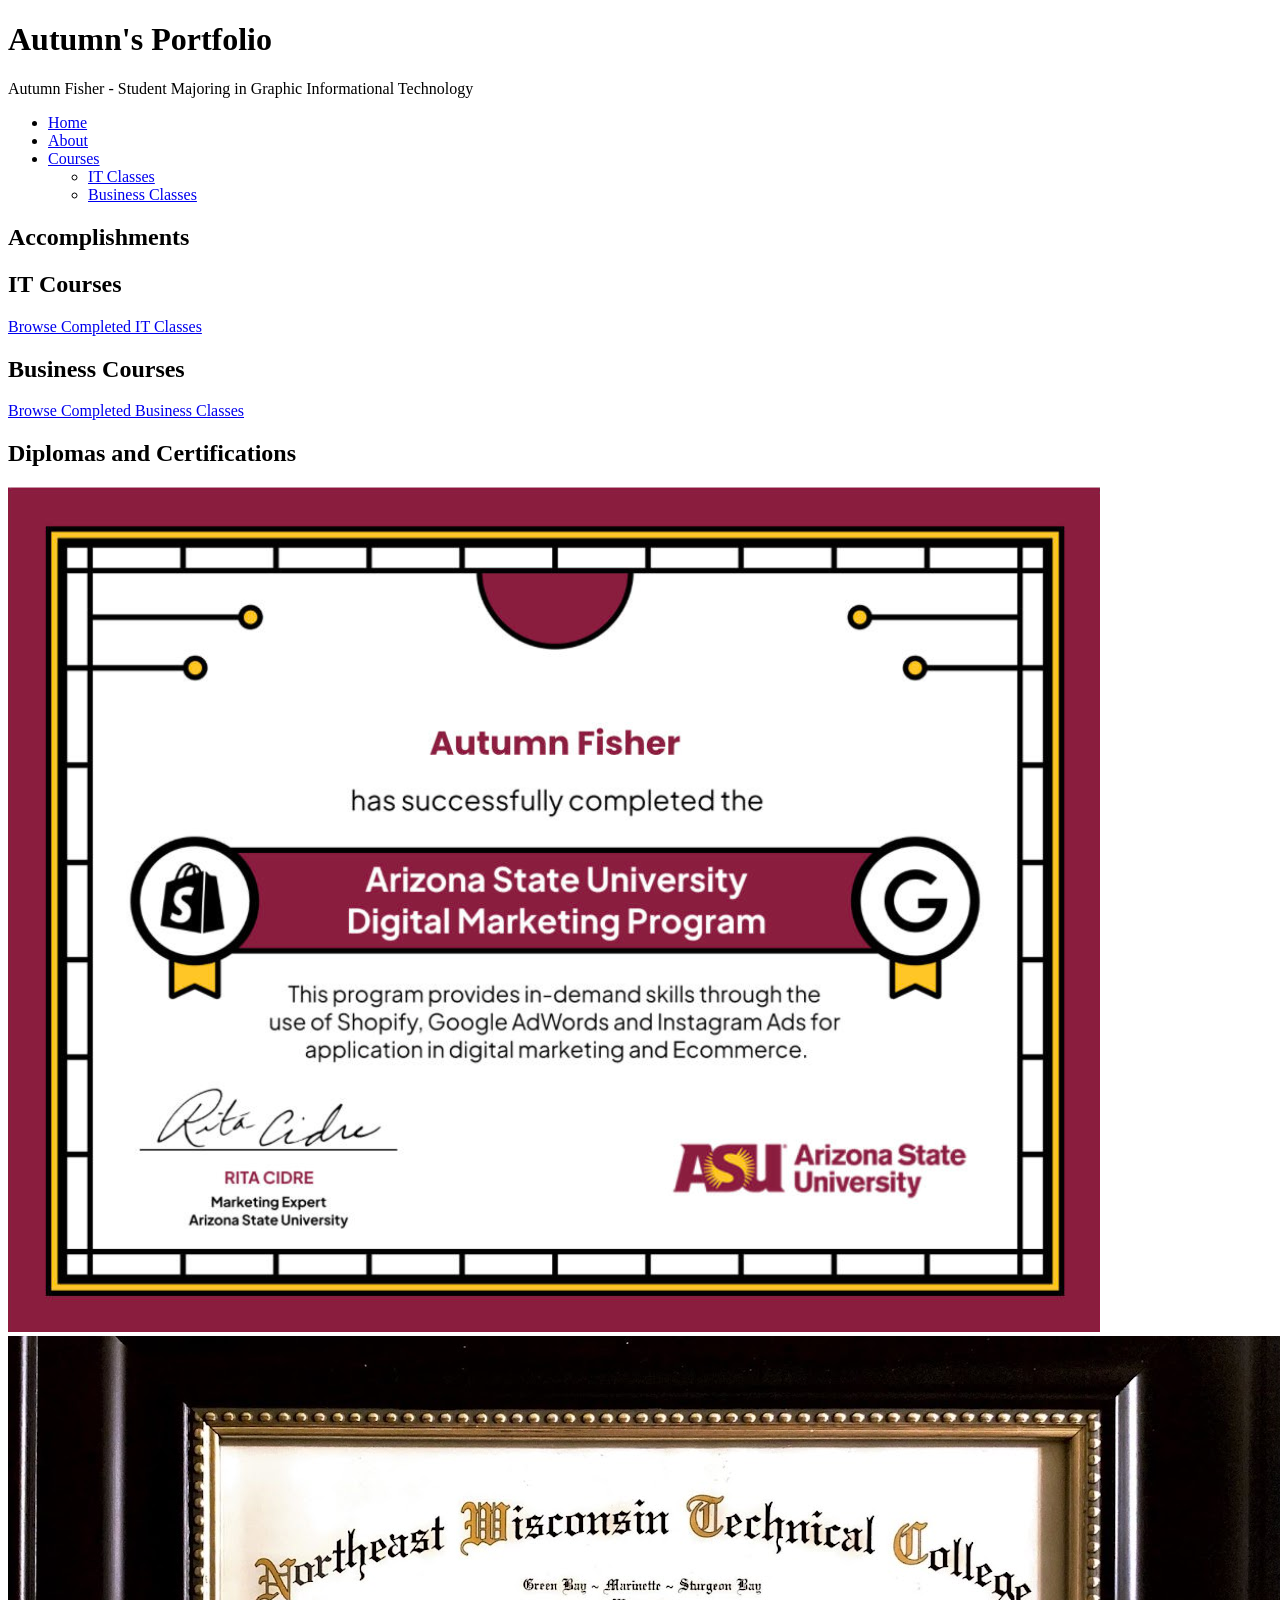
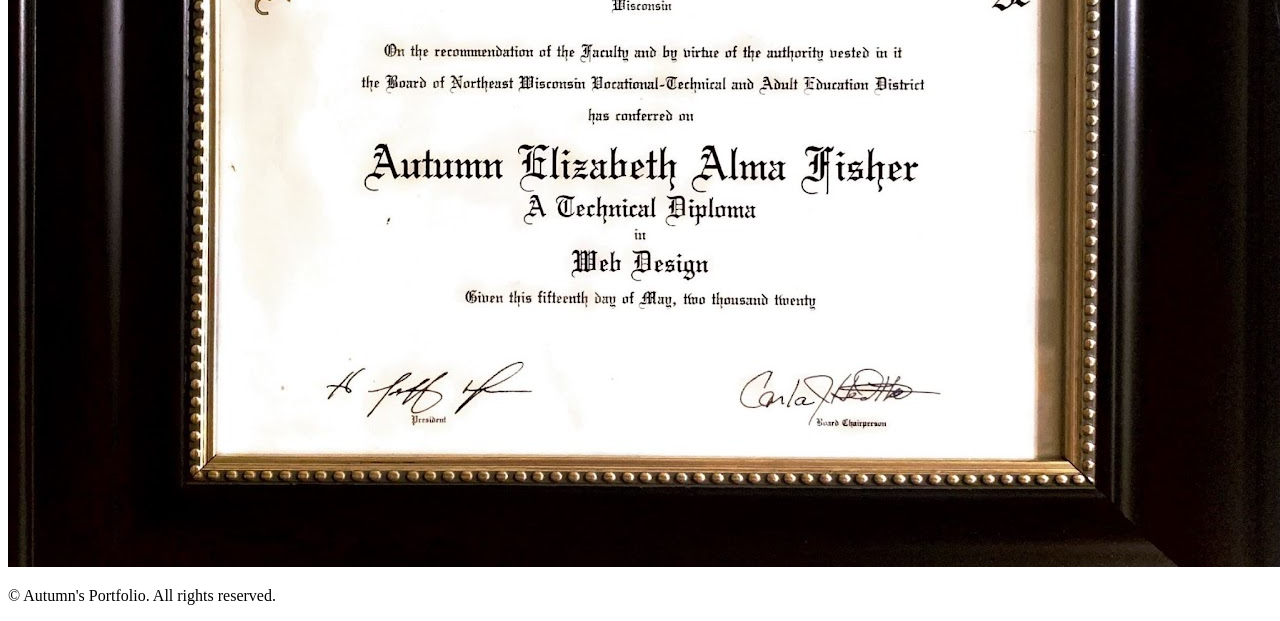
==== index.html @ 818e018a "Added HTML and Links Added HTML and Links" ====
<!DOCTYPE html>
<html lang="en">
<head>
    <meta charset="UTF-8">
    <meta name="viewport" content="width=device-width, initial-scale=1.0">
    <link rel="stylesheet" href="style.css">
    <title>Autumn's Portfolio</title>
</head>
<body>
    <header>
        <h1>Autumn's Portfolio</h1>
        <p>Autumn Fisher - Student Majoring in Graphic Informational Technology</p>
    </header>
    <nav>
        <ul>
            <li><a href="index.html">Home</a></li>
            <li><a href="about.html">About</a></li>
            <li><a href="courses.html">Courses</a>
            <ul>
                <li><a href="infotech.html">IT Classes</a></li>
                <li><a href="business.html">Business Classes</a></li>
            </ul>
            </li>
        </ul>
    </nav>
    <main class="card-row">
        <h2>Accomplishments</h2>
        <section id="IT-classes">
            <h2>IT Courses</h2>
            <a href="infotech.html">Browse Completed IT Classes</a>
        </section>
        <section id="Business-classes">
            <h2>Business Courses</h2>
            <a href="business.html">Browse Completed Business Classes</a>
        </section>
        <section id="accomplishments">
            <h2>Diplomas and Certifications</h2>
            <img src="images/marketing-certification.png" alt="marketing certification" />
            <img src="images/technical-diploma.png" alt="technical diploma" />
        </section>
</main>
    <footer>
<p>&copy; Autumn's Portfolio. All rights reserved.</p>
    </footer>
</body>
</html>
---- style.css ----
/* ===== Color Palette
Maroon - #732036
red-pink - #A63856
light-pink - #F2CED8
purple-pink - #D98FB1
Rose - #D98989
===== */


/* ===== GLOBAL (Base) Styles ===== */
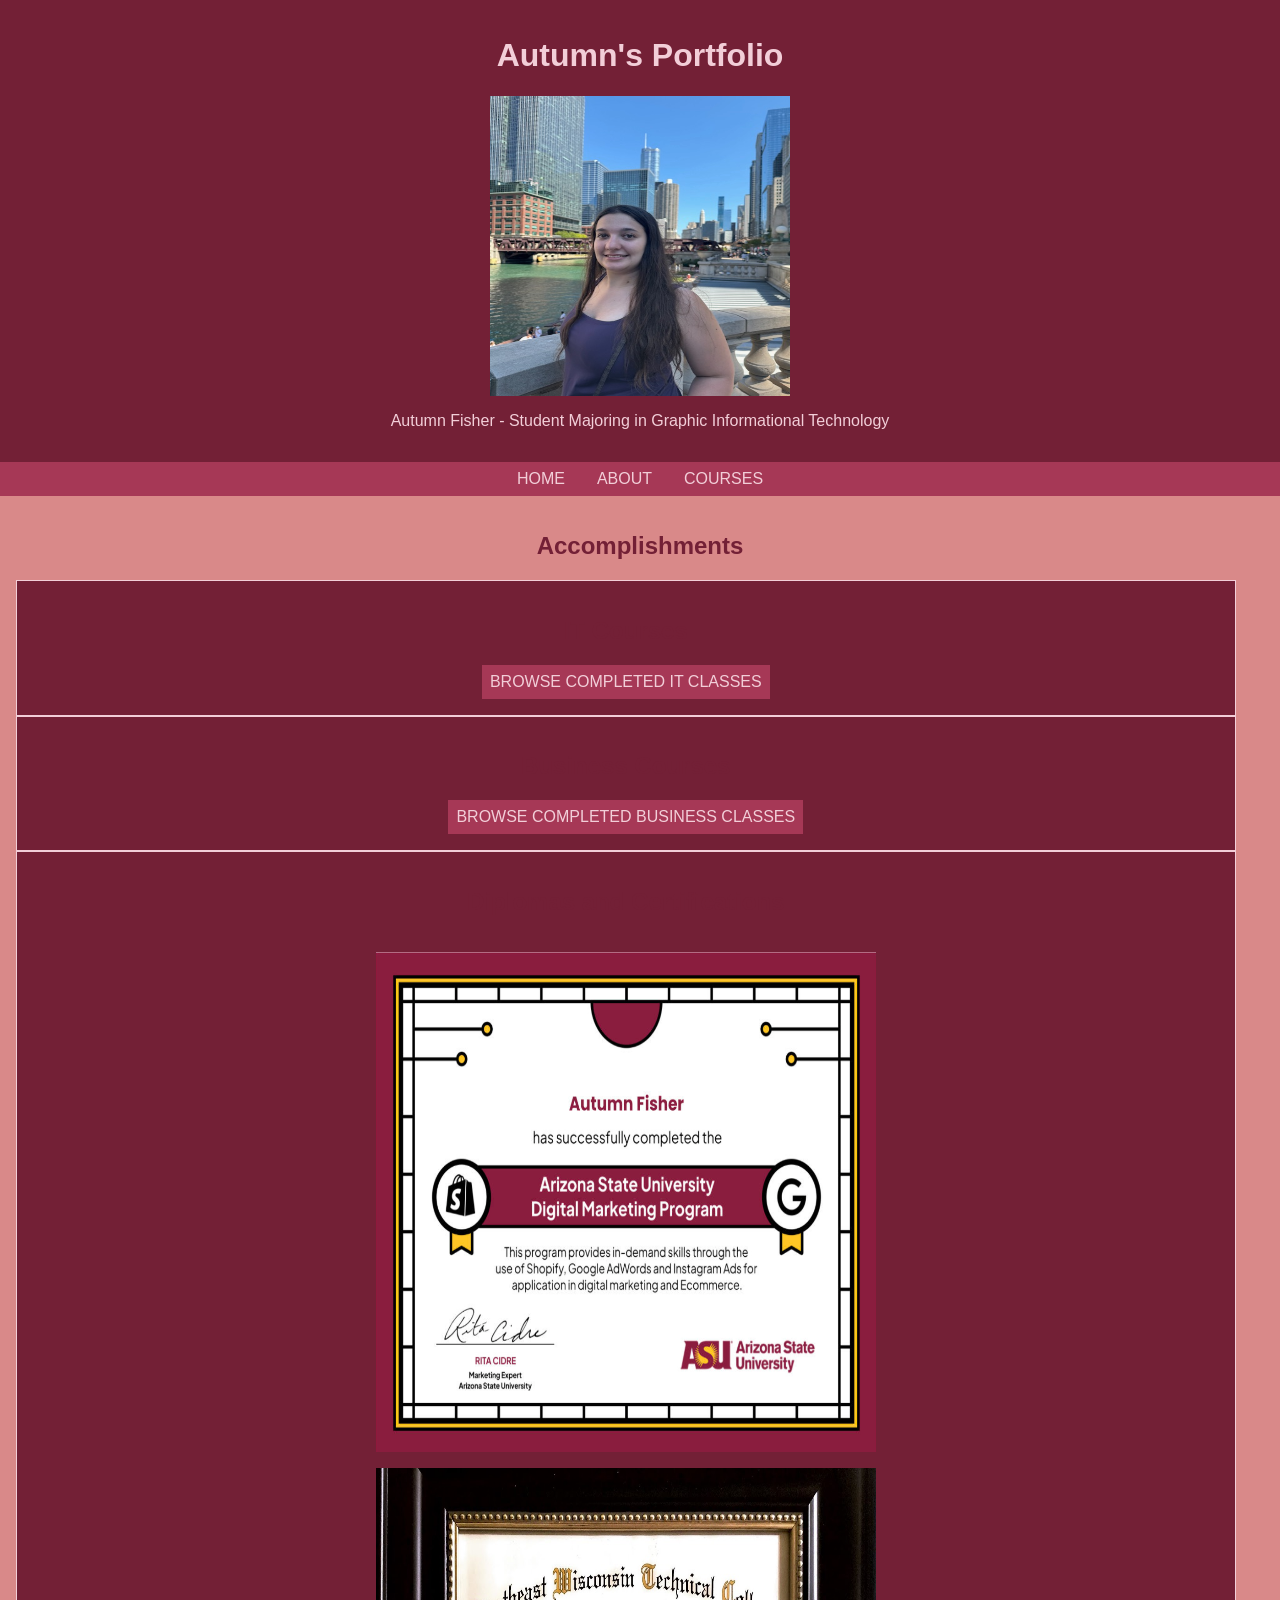
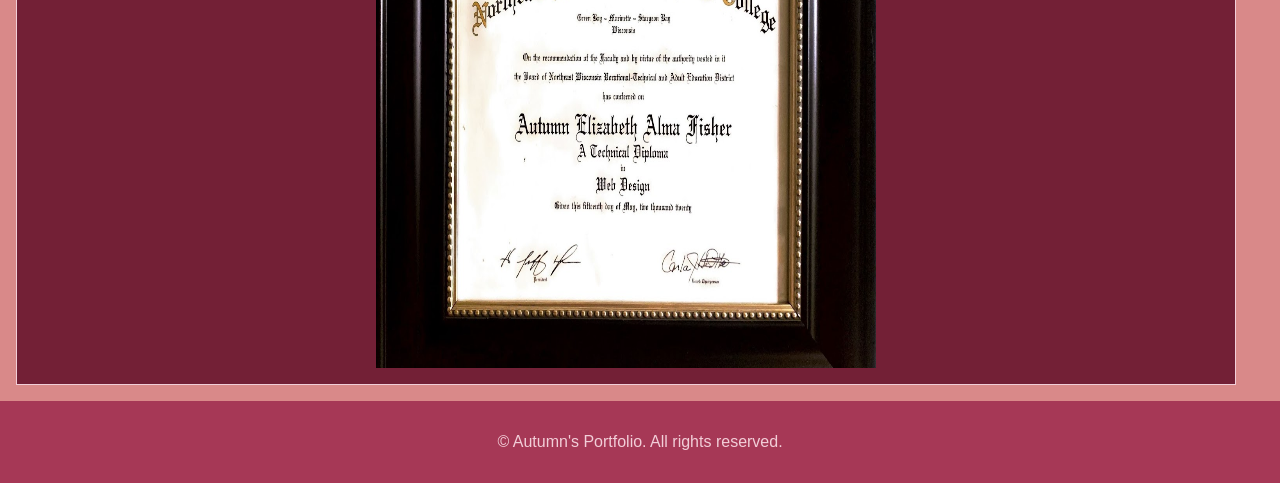
==== commit 678a8744: "Updated Homepage with HTML, CSS and Media Queries Updated Homepage with HTML, CSS and Media Queries" ====
--- a/index.html
+++ b/index.html
@@ -9,6 +9,7 @@
 <body>
     <header>
         <h1>Autumn's Portfolio</h1>
+        <img src="images/selfie1.jpg" alt="A picture of Autumn in the city of Chicago." width="300px" height="300px" class="selfie-img" />
         <p>Autumn Fisher - Student Majoring in Graphic Informational Technology</p>
     </header>
     <nav>
@@ -16,7 +17,7 @@
             <li><a href="index.html">Home</a></li>
             <li><a href="about.html">About</a></li>
             <li><a href="courses.html">Courses</a>
-            <ul>
+            <ul class="subnav">
                 <li><a href="infotech.html">IT Classes</a></li>
                 <li><a href="business.html">Business Classes</a></li>
             </ul>
@@ -35,8 +36,8 @@
         </section>
         <section id="accomplishments">
             <h2>Diplomas and Certifications</h2>
-            <img src="images/marketing-certification.png" alt="marketing certification" />
-            <img src="images/technical-diploma.png" alt="technical diploma" />
+            <img src="images/marketing-certification.png" width="500px" height="500px" alt="marketing certification" />
+            <img src="images/technical-diploma.png" width="500px" height="500px" alt="technical diploma" />
         </section>
 </main>
     <footer>
--- a/style.css
+++ b/style.css
@@ -7,4 +7,111 @@
 ===== */
 
 
-/* ===== GLOBAL (Base) Styles ===== */+/* ===== GLOBAL (Base) Styles ===== */
+body {
+    text-align: center;
+    font-family: arial, sans-serif;
+    margin: 0;
+    background-color: #D98989;
+    display: grid;
+    grid-template-columns: 1fr;
+}
+h2 {
+    color:#732036;
+}
+header {
+    background-color: #732036;
+    color: #F2CED8;
+    text-align: center;
+    padding: 1rem;
+}
+nav {
+    background-color: #A63856;
+    color: #F2CED8;
+}
+nav ul {
+    list-style: none;
+    margin: 0;
+    padding: 0;
+    position: relative;
+}
+nav a {
+    color: #F2CED8;
+    text-decoration: none;
+    padding: 0.5rem;
+    display: inline-block;
+    text-transform: uppercase;
+}
+nav a:hover {
+    background-color: #D98FB1;
+    color:#F2CED8;
+}
+.subnav {
+    display: none;
+    position: absolute;
+    background-color: #A63856;
+    color:#F2CED8;
+    list-style: none;
+    padding: 5px;
+}
+nav ul:hover .subnav {
+    display: block;
+}
+main {
+    padding: 1rem;
+}
+main a {
+    background-color: #A63856;
+    color: #F2CED8;
+    text-decoration: none; 
+    padding: 0.5rem;  
+    display: inline-block; 
+    text-transform:uppercase;
+}
+main a:hover {
+    background-color: #D98FB1;
+    color:#F2CED8;
+}
+.card-row section {
+    background-color: #732036;
+    color: #F2CED8;
+    border: 1px solid #F2CED8;
+    padding: 1rem;
+
+}
+img {
+    display: block;
+    margin-top: 0.5rem;
+    max-width: 100%;
+}
+footer {
+    background-color: #A63856;
+    color: #F2CED8;
+    text-align: center; 
+    padding: 1rem;   
+}
+@media screen and (min-width:817px) {
+    nav ul {
+        display: flex;
+        justify-content: center;
+        gap: 1rem;
+    }
+    .card-row {
+        gap: 1rem;
+    }
+    .card-row section {
+        width: 95%;
+    }
+    #accomplishments {
+        display: flex;
+        gap: 1rem;
+        flex-direction: column;
+        justify-content: center; 
+        align-items: center; 
+    }
+    img {
+        display: block;
+        margin: 0 auto;
+    }
+
+}
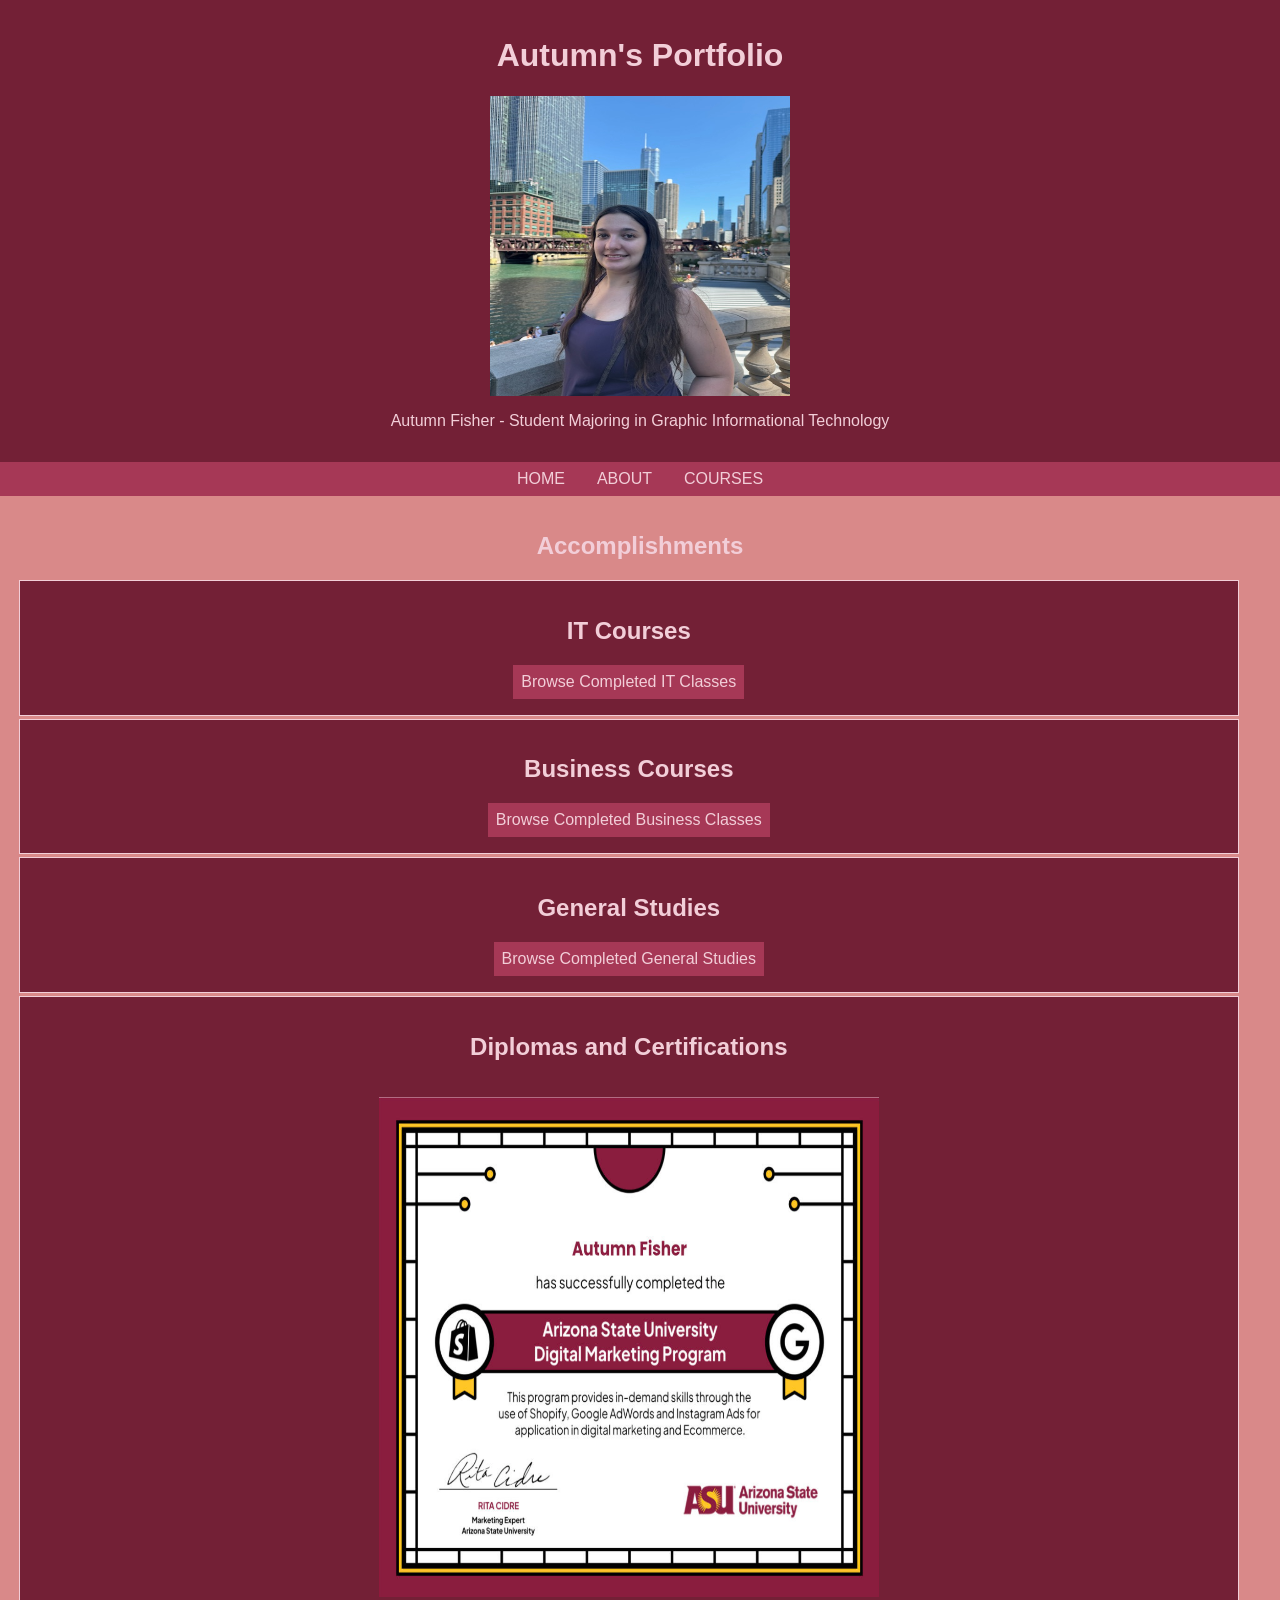
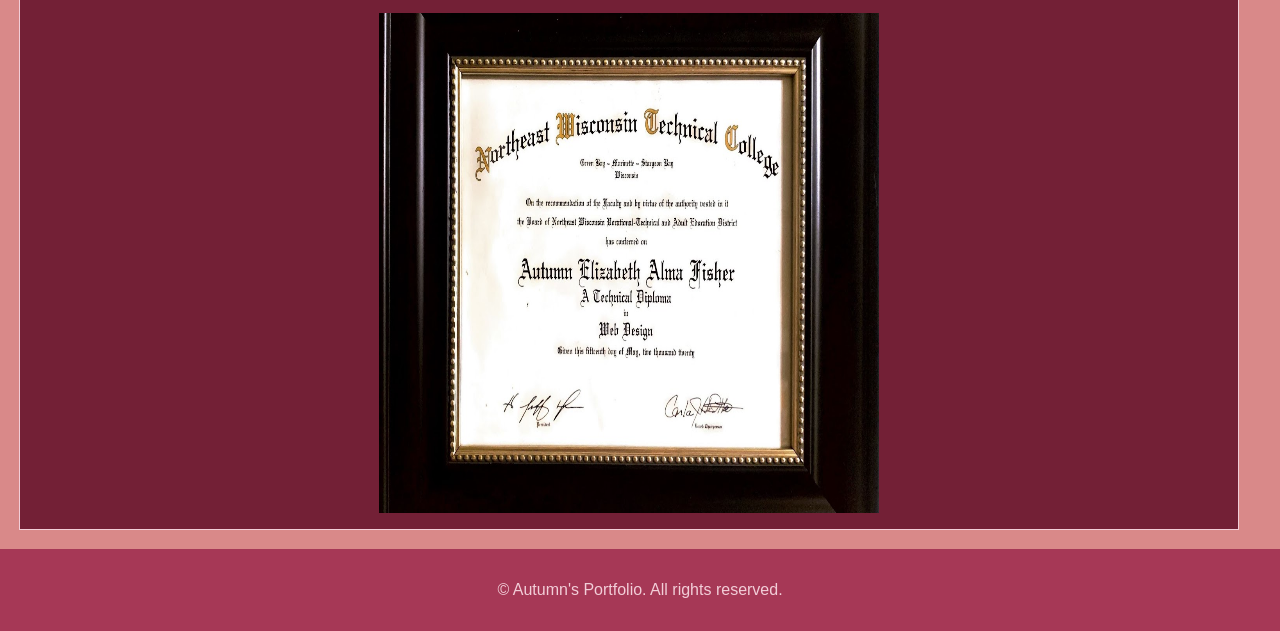
==== commit 6b1512fe: "Updated H2 and added a General Studies Page Updated H2 and added a General Studies Page" ====
--- a/index.html
+++ b/index.html
@@ -20,6 +20,7 @@
             <ul class="subnav">
                 <li><a href="infotech.html">IT Classes</a></li>
                 <li><a href="business.html">Business Classes</a></li>
+                <li><a href="generals.html">General Studies</a></li>
             </ul>
             </li>
         </ul>
@@ -34,6 +35,10 @@
             <h2>Business Courses</h2>
             <a href="business.html">Browse Completed Business Classes</a>
         </section>
+        <section id="general-classes">
+            <h2>General Studies</h2>
+            <a href="generals.html">Browse Completed General Studies</a>
+        </section>
         <section id="accomplishments">
             <h2>Diplomas and Certifications</h2>
             <img src="images/marketing-certification.png" width="500px" height="500px" alt="marketing certification" />
--- a/style.css
+++ b/style.css
@@ -17,7 +17,7 @@
     grid-template-columns: 1fr;
 }
 h2 {
-    color:#732036;
+    color:#F2CED8;
 }
 header {
     background-color: #732036;
@@ -49,13 +49,17 @@
 .subnav {
     display: none;
     position: absolute;
-    background-color: #A63856;
+    background-color: #D98FB1;
     color:#F2CED8;
     list-style: none;
     padding: 5px;
 }
 nav ul:hover .subnav {
     display: block;
+}
+nav ul:hover .subnav:hover {
+    display: block;
+    background-color: #732036;
 }
 main {
     padding: 1rem;
@@ -66,7 +70,6 @@
     text-decoration: none; 
     padding: 0.5rem;  
     display: inline-block; 
-    text-transform:uppercase;
 }
 main a:hover {
     background-color: #D98FB1;
@@ -81,8 +84,24 @@
 }
 img {
     display: block;
-    margin-top: 0.5rem;
-    max-width: 100%;
+    margin: 0 auto;
+}
+section {
+    margin: 3px;
+}
+.course-list {
+    list-style: none;
+    margin: 0;
+    padding: 0;
+    display: grid;
+    grid-template-columns: 1fr; 
+    gap: 10px; 
+
+}
+.course-list li {
+    background-color: #A63856;
+    border-radius: 5px;
+    border: 1px #F2CED8 ridge;
 }
 footer {
     background-color: #A63856;
@@ -113,5 +132,9 @@
         display: block;
         margin: 0 auto;
     }
+    .course-list {
+        grid-template-columns: 1fr 1fr; 
+}
+    
 
 }
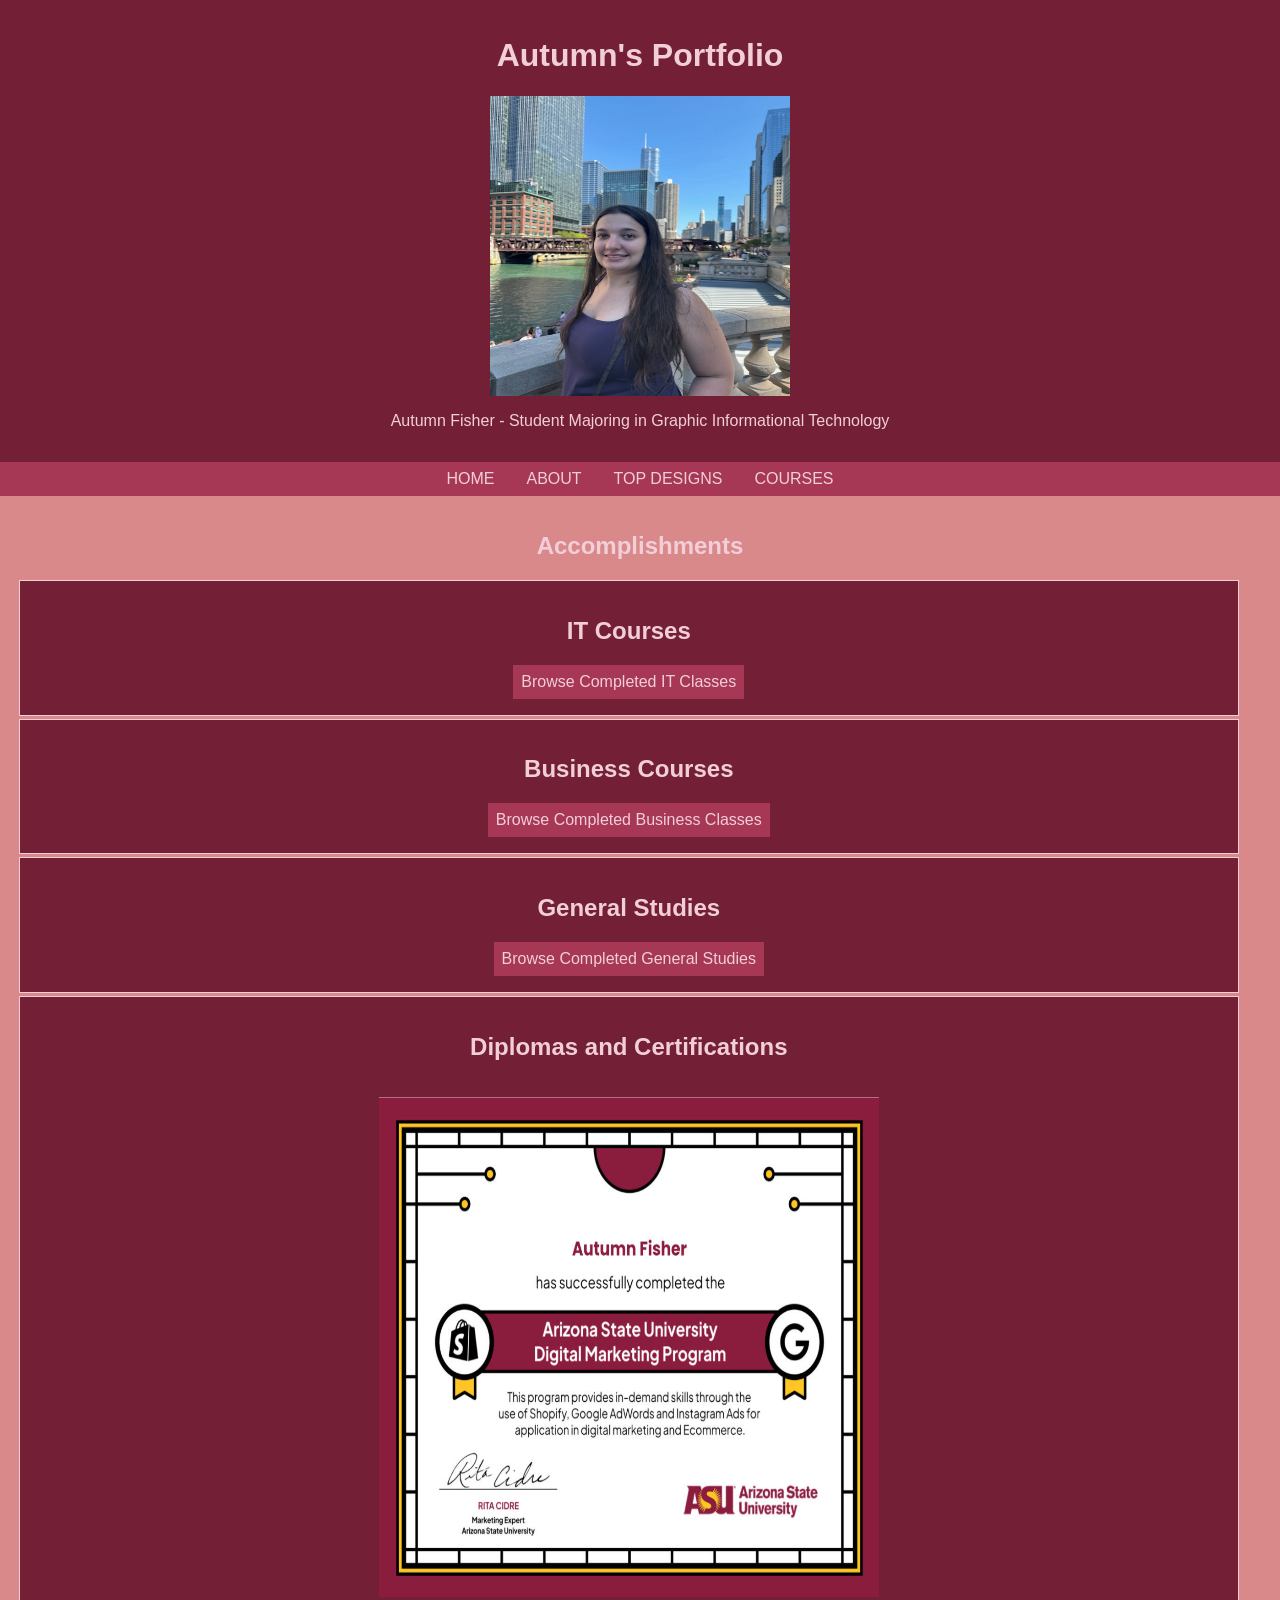
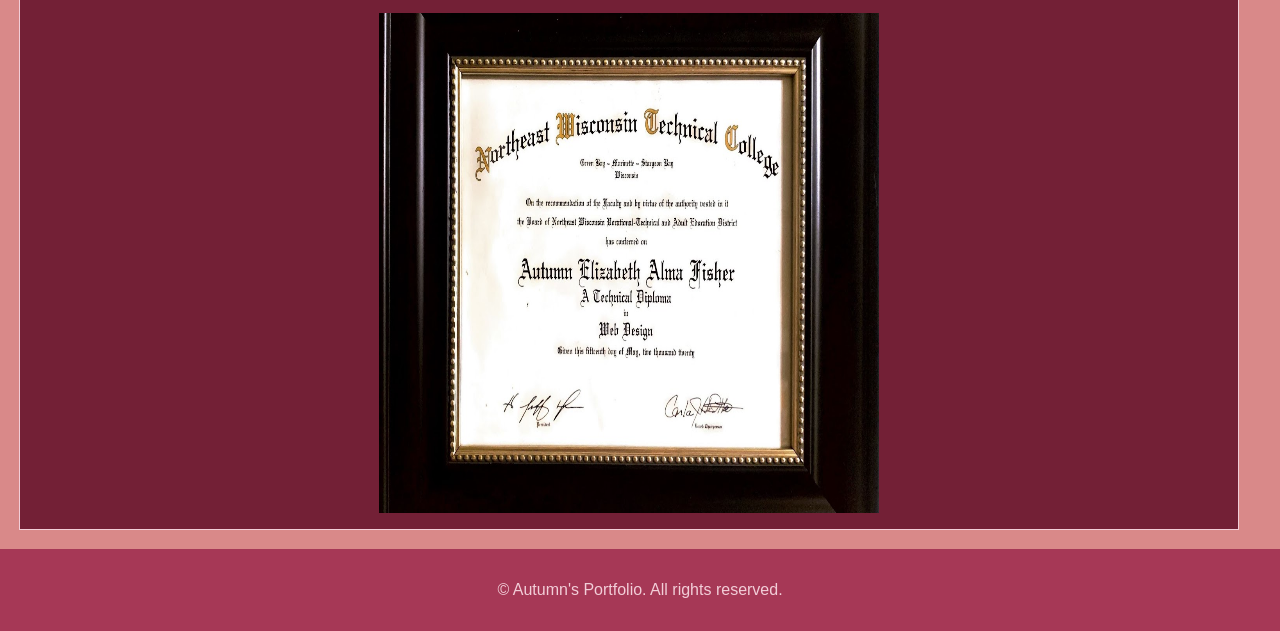
==== commit 2b5291c4: "Added Designs HTML Added Designs HTML" ====
--- a/index.html
+++ b/index.html
@@ -16,6 +16,7 @@
         <ul>
             <li><a href="index.html">Home</a></li>
             <li><a href="about.html">About</a></li>
+            <li><a href="designs.html">Top Designs</a></li>
             <li><a href="courses.html">Courses</a>
             <ul class="subnav">
                 <li><a href="infotech.html">IT Classes</a></li>
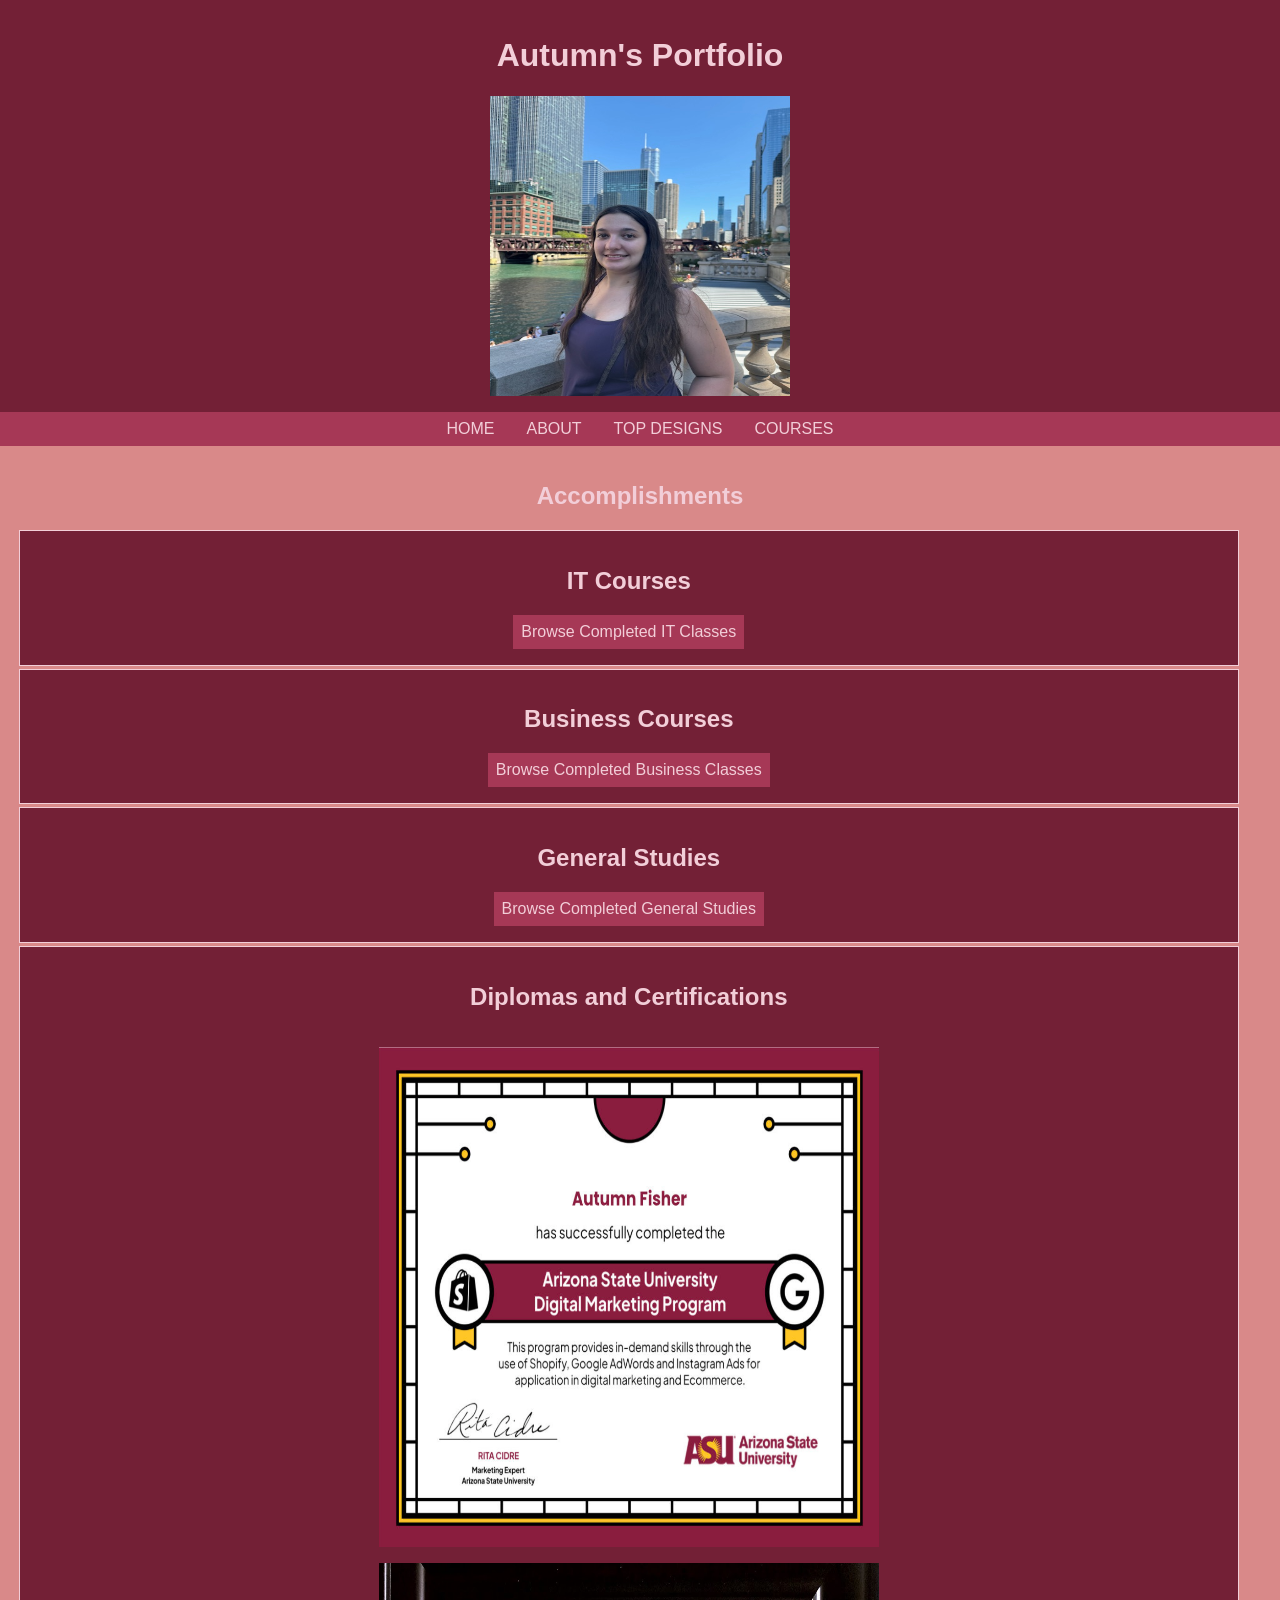
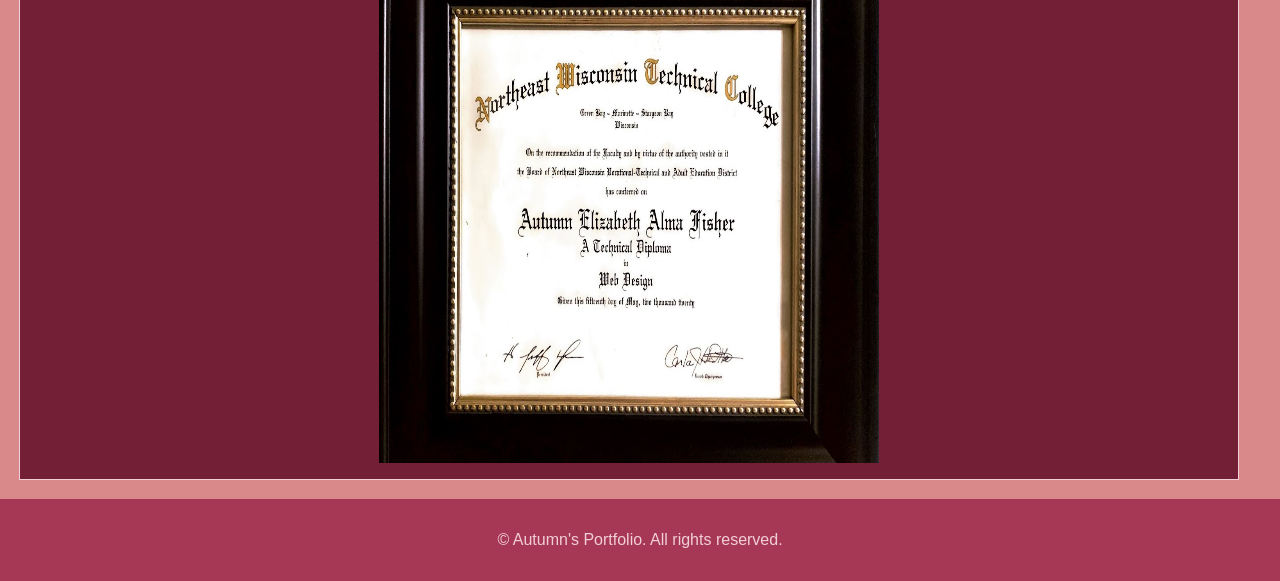
==== commit a9d5d480: "Added About Me content and styled the SubNav Added About Me content and styled the SubNav" ====
--- a/index.html
+++ b/index.html
@@ -10,7 +10,6 @@
     <header>
         <h1>Autumn's Portfolio</h1>
         <img src="images/selfie1.jpg" alt="A picture of Autumn in the city of Chicago." width="300px" height="300px" class="selfie-img" />
-        <p>Autumn Fisher - Student Majoring in Graphic Informational Technology</p>
     </header>
     <nav>
         <ul>
--- a/style.css
+++ b/style.css
@@ -33,7 +33,6 @@
     list-style: none;
     margin: 0;
     padding: 0;
-    position: relative;
 }
 nav a {
     color: #F2CED8;
@@ -55,10 +54,10 @@
     padding: 5px;
 }
 nav ul:hover .subnav {
-    display: block;
+    display: flex;
 }
 nav ul:hover .subnav:hover {
-    display: block;
+    display: flex;
     background-color: #732036;
 }
 main {
@@ -80,7 +79,6 @@
     color: #F2CED8;
     border: 1px solid #F2CED8;
     padding: 1rem;
-
 }
 img {
     display: block;
@@ -135,6 +133,4 @@
     .course-list {
         grid-template-columns: 1fr 1fr; 
 }
-    
-
 }
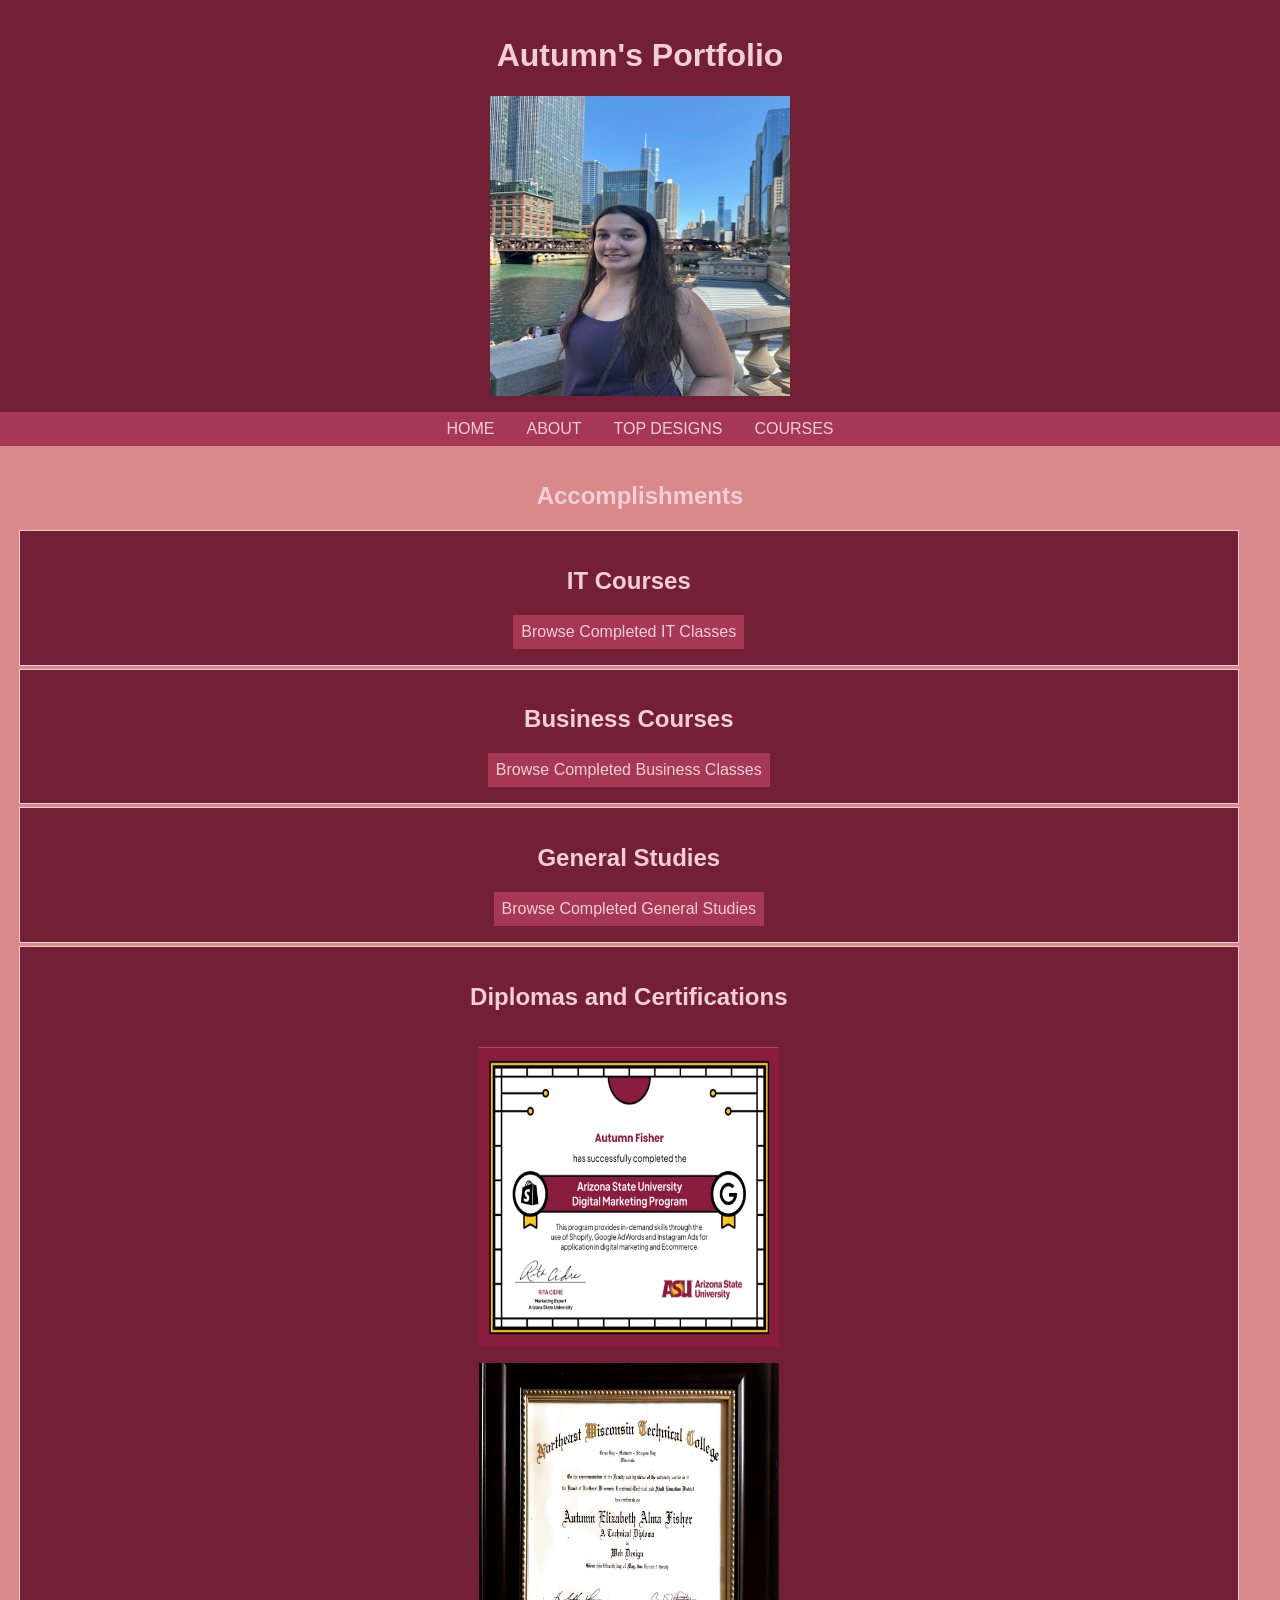
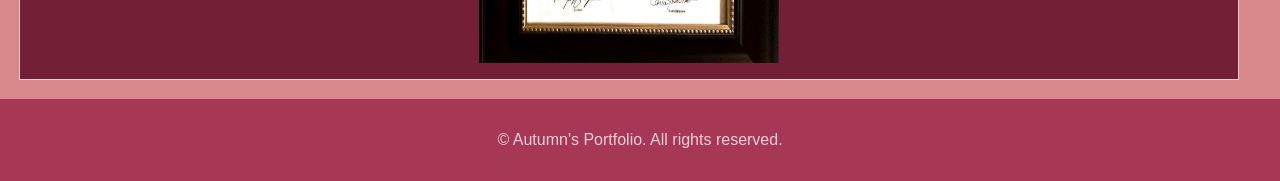
==== commit 7f0ee3c8: "Updated syntax errors Updated syntax errors" ====
--- a/index.html
+++ b/index.html
@@ -9,7 +9,7 @@
 <body>
     <header>
         <h1>Autumn's Portfolio</h1>
-        <img src="images/selfie1.jpg" alt="A picture of Autumn in the city of Chicago." width="300px" height="300px" class="selfie-img" />
+        <img src="images/selfie1.jpg" alt="A picture of Autumn in the city of Chicago." />
     </header>
     <nav>
         <ul>
--- a/style.css
+++ b/style.css
@@ -84,6 +84,10 @@
     display: block;
     margin: 0 auto;
 }
+header img {
+    width: 300px;
+    height: 300px;
+}
 section {
     margin: 3px;
 }
@@ -96,10 +100,18 @@
     gap: 10px; 
 
 }
+#accomplishments img {
+    width: 300px;
+    height: 300px;
+}
 .course-list li {
     background-color: #A63856;
     border-radius: 5px;
     border: 1px #F2CED8 ridge;
+}
+#complete-designs > section img{
+    height: 300px;
+    width: 300px;
 }
 footer {
     background-color: #A63856;
